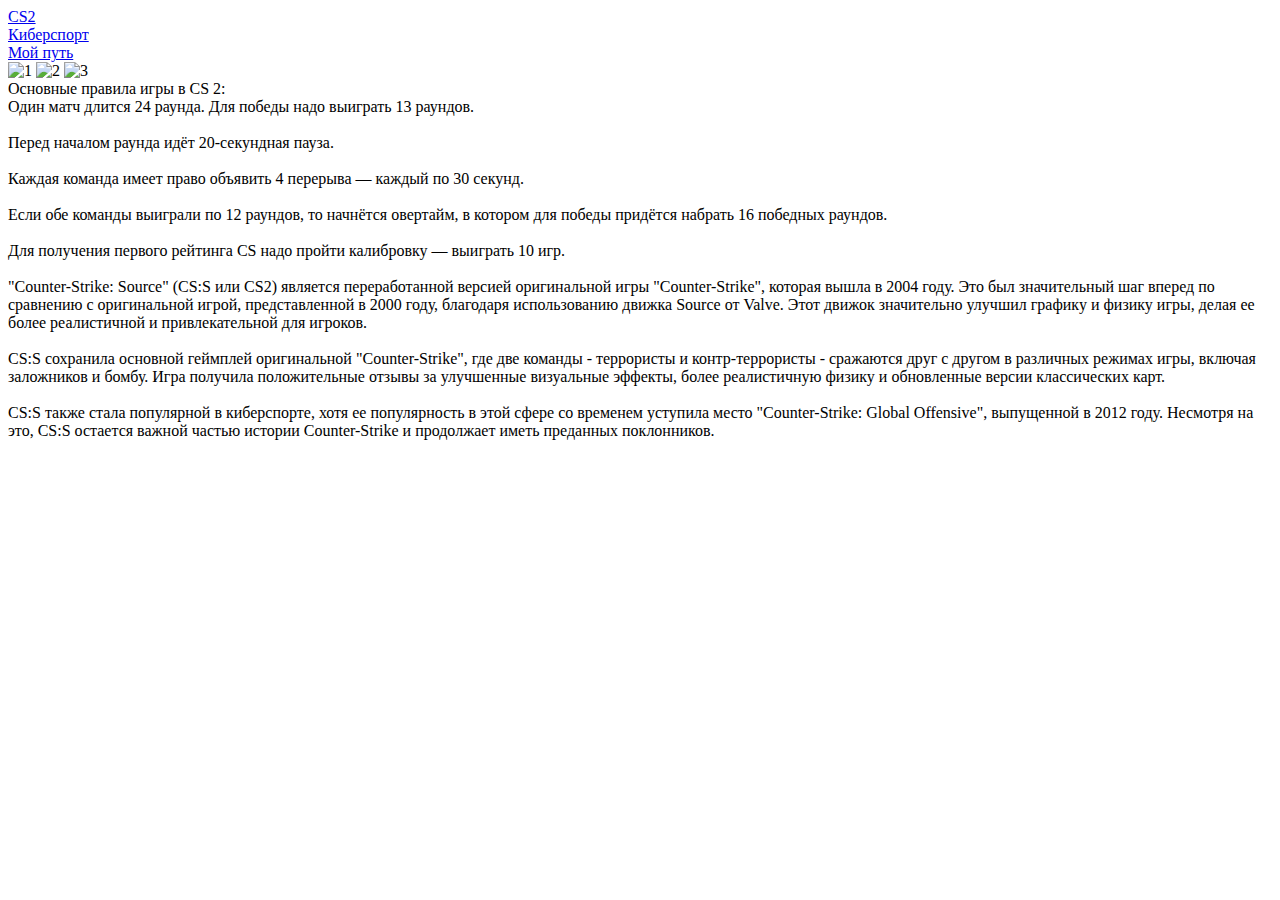
==== index.html @ 5b609f09 "Create index.html" ====
<!DOCTYPE html>
<html lang="ru">
  <head>
    <meta charset="UTF-8">
    <title>CS2</title>
    <link rel="preconnect" href="https://fonts.googleapis.com">
    <link rel="preconnect" href="https://fonts.gstatic.com" crossorigin>
    <link href="https://fonts.googleapis.com/css2?family=Roboto&display=swap" rel="stylesheet">
    <link rel="stylesheet" href="style.css">
    
  </head>

    <body>
        <header class="header">
            <div class="main">
                <nav>   
                    <li><a class="logo" href="index.html">CS2</a></li>  
                    <li><a href="match.html">Киберспорт</a></li>   
                    <li><a href="Biog.html">Мой путь</a></li>
                </nav>  
            </div>
        </header>

        <main>
            <div class="outer-conteiner">
                <div class="photo">
                    <img src="photo1.jpg" alt="1">
                    <img src="photo2.jpg" alt="2">
                    <img src="photo3.jpg" alt="3">
                </div>
            </div>
            
            <div class="text">
                <section1>Основные правила игры в CS 2:

                    <br> Один матч длится 24 раунда. Для победы надо выиграть 13 раундов. <br>
                    <br> Перед началом раунда идёт 20-секундная пауза.<br>
                    <br> Каждая команда имеет право объявить 4 перерыва — каждый по 30 секунд.<br>
                    <br> Если обе команды выиграли по 12 раундов, то начнётся овертайм, в котором для победы придётся набрать 16 победных раундов.<br>
                    <br> Для получения первого рейтинга CS надо пройти калибровку — выиграть 10 игр. <br> </section1>
                
                <section2>
                    <br>"Counter-Strike: Source" (CS:S или CS2) является переработанной версией оригинальной игры "Counter-Strike", которая вышла в 2004 году. Это был значительный шаг вперед по сравнению с оригинальной игрой, представленной в 2000 году, благодаря использованию движка Source от Valve. Этот движок значительно улучшил графику и физику игры, делая ее более реалистичной и привлекательной для игроков.<br>
                    <br>CS:S сохранила основной геймплей оригинальной "Counter-Strike", где две команды - террористы и контр-террористы - сражаются друг с другом в различных режимах игры, включая заложников и бомбу. Игра получила положительные отзывы за улучшенные визуальные эффекты, более реалистичную физику и обновленные версии классических карт.<br>
                    <br>CS:S также стала популярной в киберспорте, хотя ее популярность в этой сфере со временем уступила место "Counter-Strike: Global Offensive", выпущенной в 2012 году. Несмотря на это, CS:S остается важной частью истории Counter-Strike и продолжает иметь преданных поклонников.<br>
                </section2>
            </div>

        
        </main>


        <footer>
            <p></p>
        </footer>

    </body>
</html>
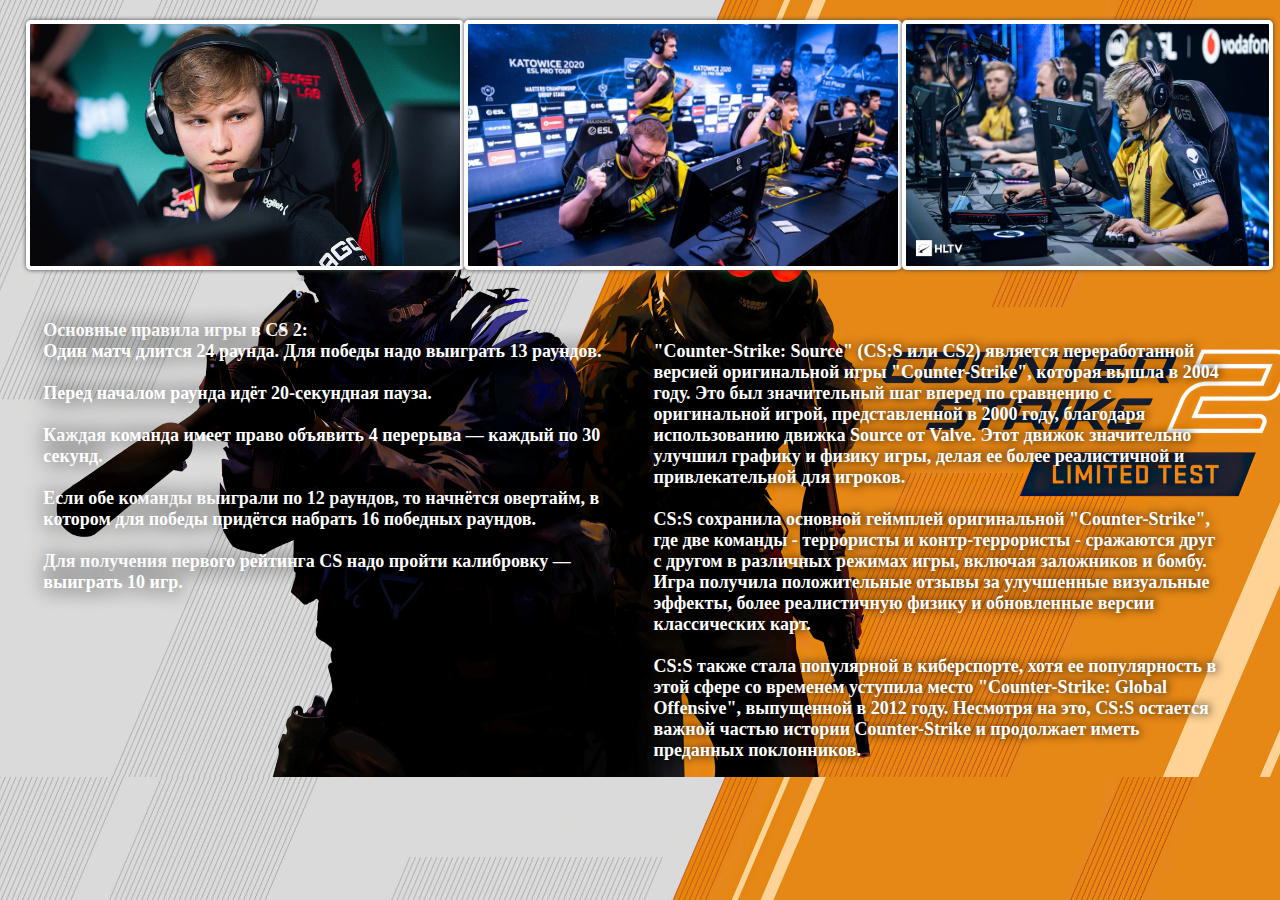
==== commit f3738751: "Update index.html" ====
--- a/index.html
+++ b/index.html
@@ -7,7 +7,7 @@
     <link rel="preconnect" href="https://fonts.gstatic.com" crossorigin>
     <link href="https://fonts.googleapis.com/css2?family=Roboto&display=swap" rel="stylesheet">
     <link rel="stylesheet" href="style.css">
-    
+    <link rel="stylesheet" href="print.css">
   </head>
 
     <body>
@@ -55,4 +55,4 @@
         </footer>
 
     </body>
-</html>+</html>
--- a/style.css
+++ b/style.css
@@ -0,0 +1,122 @@
+html {
+    background-image: url(fon2.png);
+    background-size: cover;
+}
+
+body{
+    font-family: Cambria, Cochin, Georgia, Times, 'Times New Roman', serif;
+    margin: 0;
+    padding: 0;
+}
+
+.header{
+    background-color: rgb(247, 189, 113);
+    list-style: none;
+    display: flex;
+    justify-content: center;
+}
+
+nav{
+    display: flex;
+    gap: 2em;
+    align-items: center;
+}
+
+.main{
+    display: flex;
+   font-weight: bold;
+   font-size: 25px;
+}
+
+.main a{
+   text-decoration: none; 
+}
+
+.logo{
+    font-size: 45px;
+    color: #000000;
+    font-weight: 700;
+    display: flex;
+    justify-self: start;
+}
+
+.photo{
+    display: flex;
+    width: 96%;
+    height: 250px;
+    margin-top: 20px;
+    justify-content: space-between;
+}
+
+.photo img{
+    border: 4px solid;
+    border-color: rgb(255, 255, 255);
+    border-radius: 5px;
+    box-shadow: 0 0 4px #444;
+}
+
+.photo img:hover{
+    box-shadow: 0 0 12px #444;
+    transition: 0.3s;
+}
+
+.outer-conteiner{
+    display: flex;
+    width: 100%;
+    justify-content: center;
+}
+
+.text{
+    margin-top: 50px;
+    display: flex;
+    width: 99%;
+    font-size: 18px;
+    font-weight: bold;
+    justify-content: center;
+}
+
+.text section1{
+    padding-right: 20px;
+    width: 45%;
+    color:  rgb(255, 255, 255);
+    text-shadow: 1px 0 20px rgb(6, 0, 0);   
+}
+
+.text section2{
+    padding-left: 20px;
+    width: 45%;
+    color:  rgb(255, 255, 255);
+    text-shadow: 1px 0 10px #000000;
+}
+
+.text section3{
+    padding-left: 10px;
+    width: 40%;
+    color:  rgb(255, 255, 255);
+    text-shadow: 1px 0 10px #faf762;
+}
+
+.text section4{
+    margin-top: 80px;
+    padding-left: 10px;
+    width: 40%;
+    color:  rgb(255, 255, 255);
+    text-shadow: 1px 0 10px #ffffff;
+}
+
+.Ruless{
+   width: 100%;
+   height: 400px;
+   margin-top: 20px;
+   display: flex;
+   justify-content: center;
+}
+
+.Ruless img{
+    border: 5px solid;
+}
+
+.Ruless img:hover{
+    box-shadow: 0 0 20px #fdfdfd;
+    transition: 0.3s;
+}--- a/print.css
+++ b/print.css
@@ -0,0 +1,5 @@
+
+    .header {
+        display: none;
+    }
+/*<link rel="stylesheet" href="print.css">*/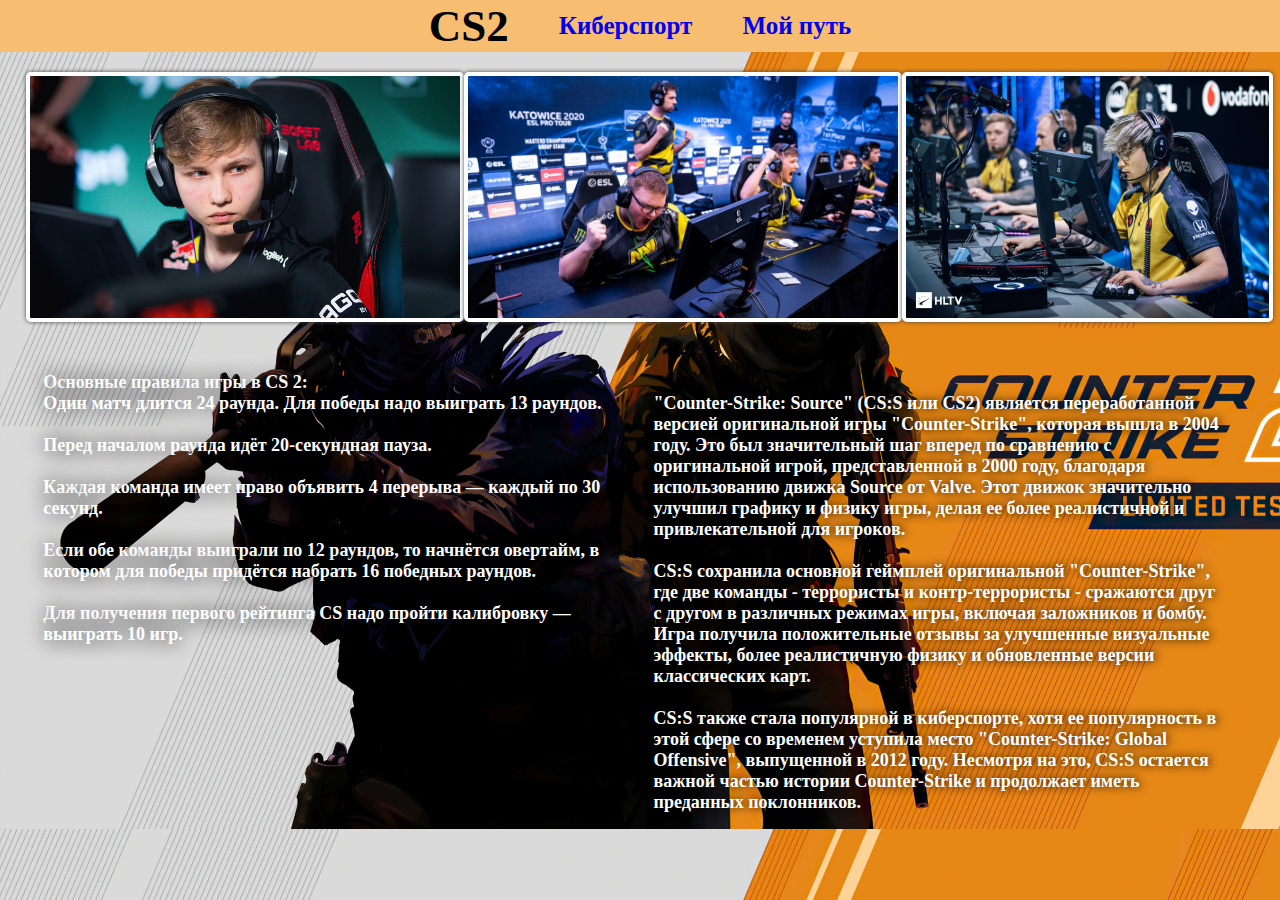
==== commit 1e6769a0: "Update index.html" ====
--- a/index.html
+++ b/index.html
@@ -7,7 +7,6 @@
     <link rel="preconnect" href="https://fonts.gstatic.com" crossorigin>
     <link href="https://fonts.googleapis.com/css2?family=Roboto&display=swap" rel="stylesheet">
     <link rel="stylesheet" href="style.css">
-    <link rel="stylesheet" href="print.css">
   </head>
 
     <body>
